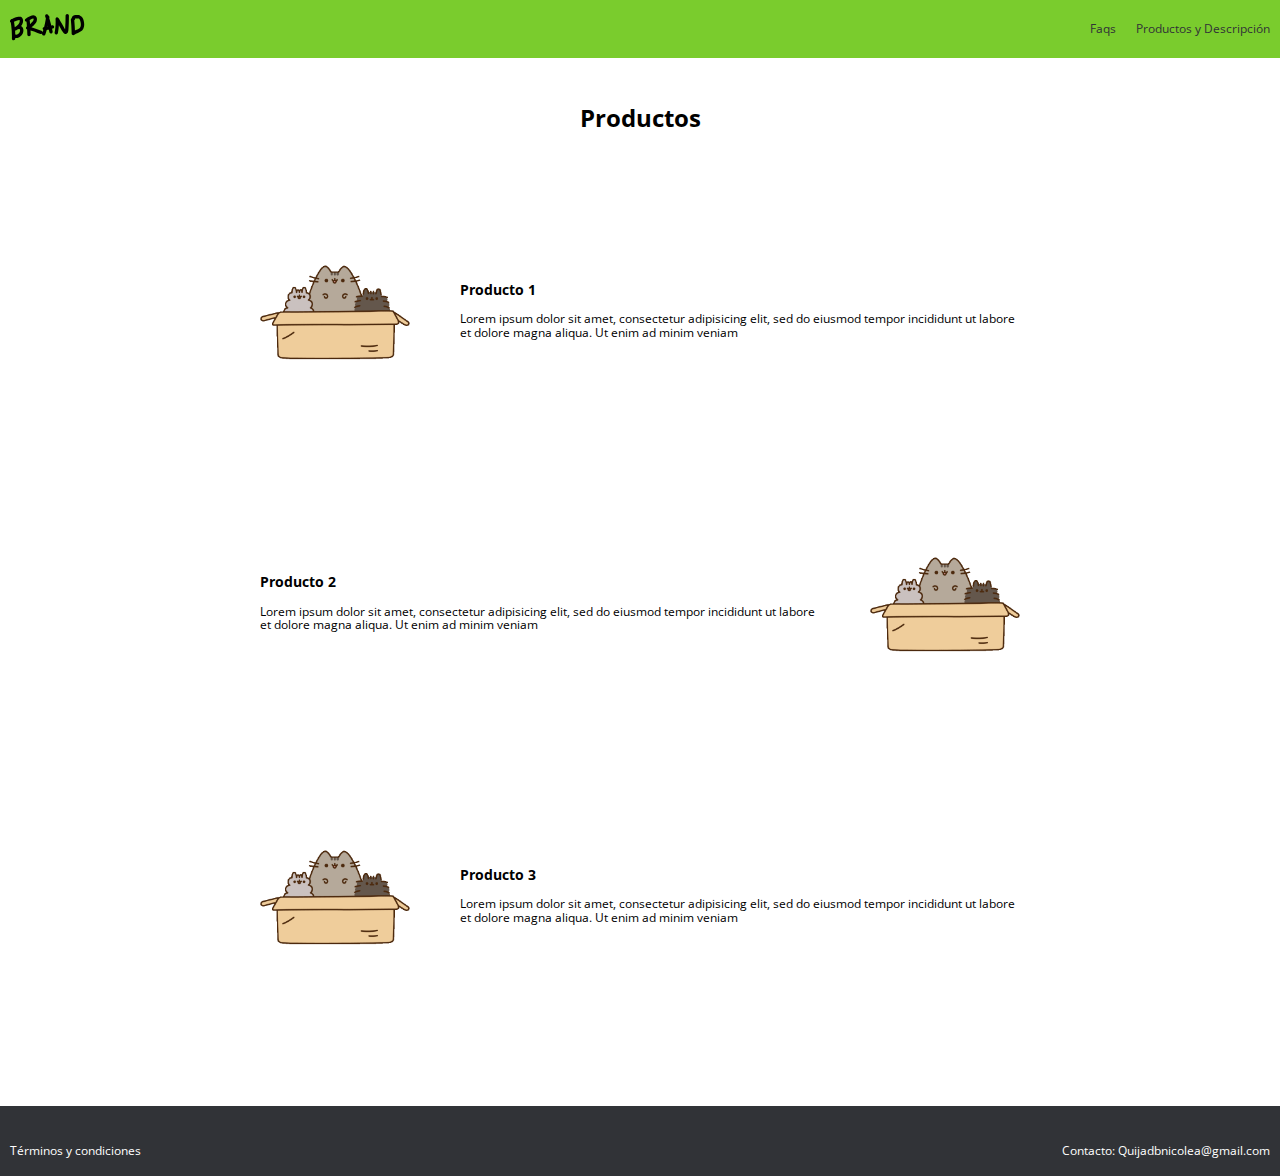
==== producto.html @ 0edb7b46 "Initial commit" ====
<!DOCTYPE html>
<html lang="es">
<head>
	<meta charset="utf-8">
	<meta name="viewport" content="width=device-width, initial-scale=1.0">
	<meta http-equiv="X-UA-Compatible" content="ie-edge">
	<!-- <link rel="stylesheet" href="https://cdn.jsdelivr.net/npm/bootstrap@4.5.3/dist/css/bootstrap.min.css" integrity="sha384-TX8t27EcRE3e/ihU7zmQxVncDAy5uIKz4rEkgIXeMed4M0jlfIDPvg6uqKI2xXr2" crossorigin="anonymous"> -->
	<link rel="stylesheet" type="text/css" href="css/grid.css">
	<link rel="stylesheet" type="text/css" href="css/animation.css">
	<link rel="stylesheet" type="text/css" href="css/normalize.css">
	<link rel="stylesheet" type="text/css" href="css/estilos.css">
	<link rel="stylesheet" type="text/css" href="css/mobile.css">
	

	<title>Brand</title>
</head>
	<!-- aqui empieza el navbar -->
	<nav>
		<div class="fadeInDown">
			<img src="images/logo.png">
		</div>

		<div class="nav_options"></div>
		<ul>
			<li><a href="#">Faqs</a></li>
			<li><a href="#">Productos y Descripción</a></li>
		</ul>
	</nav>
	<!-- aqui acaba el navbar -->

	<div class="container">
		<div class="title"><h1>Productos</h1></div>
		<div class="products-cat">
			<div class="row">
				<div class="product-img"><img src="images/box2.png"></div>
				<div class="product-description"> <h3>Producto 1</h3>Lorem ipsum dolor sit amet, consectetur adipisicing elit, sed do eiusmod
				tempor incididunt ut labore et dolore magna aliqua. Ut enim ad minim veniam</div>
			</div>
			<div class="row">
				<div class="product-description"> <h3>Producto 2</h3>Lorem ipsum dolor sit amet, consectetur adipisicing elit, sed do eiusmod
				tempor incididunt ut labore et dolore magna aliqua. Ut enim ad minim veniam</div>
				<div class="product-img-right"><img src="images/box2.png"></div>
				
			</div>
			

			<div class="row">
				<div class="product-img"><img src="images/box2.png"></div>
				<div class="product-description"><h3>Producto 3</h3>Lorem ipsum dolor sit amet, consectetur adipisicing elit, sed do eiusmod
				tempor incididunt ut labore et dolore magna aliqua. Ut enim ad minim veniam</div>
			</div>
			
		</div>
		
	</div>	

		
		
	
	
<!--incio del footer-->
	
	<footer>
		<div class="option">Términos y condiciones</div>
		<div class="option">Contacto: Quijadbnicolea@gmail.com</div>
	</footer>

	<!-- fin del footer-->

<script type="text/javascript"></script>
</html>
---- css/grid.css ----
.container{
	max-width: 900px;
	margin: auto;
	padding: 10px;
	
}

.row{
	display: flex;
	padding: 70px;
}
h1{
	justify-content: center;
	font-size: 16px;
	display: flex;
	padding: 20px;
}

.product-description{
	margin-top: 30px;
}

.product-img{
	padding-right: 50px;
}

.product-img-right{
	padding-left: 50px;
}
---- css/animation.css ----
.fadeIn{
	-webkit-animation-duration: 4s;
	animation-duration: 4s;
	-webkit-animation-fill-mode: both;
	animation-fill-mode: both;
	-webkit-animation-name: fadeIn;
	animation-name: fadeIn;
}

@keyframes fadeIn{
	from{
		opacity: 0;

	}
	to{
		opacity: 1;
	}
}


.fadeInDonw{
	-webkit-animation-duration: 1s;
	animation-duration: 1s;
	-webkit-animation-fill-mode: both;
	animation-fill-mode: both;
	-webkit-animation-name: fadeInDonw;
	animation-name: fadeInDonw;
}

@keyframes fadeInDonw{
	from{
		opacity: 0;
		-webkit-transform:translate3d(0,-100%,0);
		transform: translate3d(0,-100%,0);
	}
	to{
		opacity: 1;
		-webkit-transform: translate3d(0,0,0);
		transform: translate3d(0,0,0);
	}
}


.fadeInUp{
	-webkit-animation-duration: 1s;
	animation-duration: 1s;
	-webkit-animation-fill-mode: both;
	animation-fill-mode: both;
	-webkit-animation-name: fadeInUp;
	animation-name: fadeInUp;
}

@keyframes fadeInUp{
	from{
		opacity: 0;
		-webkit-transform:translate3d(0,100%,0);
		transform: translate3d(0,100%,0);
	}
	to{
		opacity: 1;
		-webkit-transform: translate3d(0,0,0);
		transform: translate3d(0,0,0);
	}
}
---- css/estilos.css ----
@import url('https://fonts.googleapis.com/css2?family=Open+Sans:wght@400;700&display=swap');
/*----------Variables*/
:root{
--green-color:#7ACC2D;
--white-color:white;
--black-color:#313337;
/* tipografia */ 
--normal:12px;	
/*Espaciado*/
--space:10px;
/*Box shadow*/
--box: 0px 2px 1px #e6e5e9; 

}

/*----------Variables*/
html, body{
	padding:0px;
	margin: 0px;
	font-size: var(--normal);
	font-family: 'Open Sans', sans-serif;
}

nav{
	display: flex;
	background-color: var(--green-color);
	padding: var(--space);
	color: var(--white-color);
	justify-content: space-between;
	align-items: center;

}

nav ul{
	display: flex;
}

nav li{
	padding-left: 20px;
	list-style: none;

}

nav li a{
	color: var(--black-color);
	text-decoration: none;
}

nav li a:hover{
	color: var(--white-color);

}


/* Main section */

.main_section{
	padding:15%;
	text-align: center;
}


.products{
	background-image: url("../images/curve.png");
	height: 50px;
	background-size: cover;
	background-position: center top;
	padding: 15%;
	display: flex;
}

.product{
	padding: 10px;
	margin-top: -240px;
}

.product .content{
	 background-color: var(--white-color);
	 padding: 15px;
	 box-shadow: var(--box);

}
.img_content{
	text-align: center;
}

.main_button{
	background-color:  var(--green-color);
	width: 100%;
	padding: var(--space);
	font-size: var(--normal);
	color:white;
	border:0;
	cursor: pointer;
	border-radius: 2px;

}

.main_button:hover{
	background-color: #5e9e22;

}

.beneficios{
	background-size: cover;
	background-position: center top;
	padding: 15%;
	display: flex;
}

.product_1{
	padding: 10px;
}

.product_1 .content{
	background-color: var(--white-color);
	padding: 15px;
	box-shadow: var(--box);


}
.event_detail_1{
	margin-top: 0px;
    background-color: white;
    position: relative;
    padding: 10px;
}
.event_detail_1 h2,p{
	margin-top: -8px;
}

.img_content_1{
	text-align: center;
}

.img_content_1 img{
	top: 958px;
	left: 239px;
	width: 138px;
	height: 113px;
}
.title_2{
	text-align: center;
	border-top: 1px solid #ededed;
	padding-top: 50px;
}
.mentions{
	background-size: cover;
	background-position: center top;
	padding: 0 10%;
	display: flex;
}

.product_2{
	padding: 10px;
}
.product_2 .content{
	background-color: var(--white-color);
	padding: 15px;
	box-shadow: var(--box);
}

.img_content_2{
	text-align: center;
}

.img_content_2 img{
	top: 1436px;
	left: 138px;
	width: 239px;
	height: 105px;
	border-radius: 2px 2px 0px 0px;
	opacity: 1;
}
.event_detail{
	/*margin: 20px 40px;*/
    margin-top: 0px;
    background-color: white;
    position: relative;
    padding: 10px;
    filter: drop-shadow(0 2px 5px rgba(0, 0, 0, 0.7));
}

.event_detail h2,p{
	margin-top: -8px;
}

footer{
	display: flex;
	background-color: var(--black-color);
	padding: var(--space);
	padding-top: 30px;
	color: var(--white-color);
	justify-content: space-between;
	align-items: center;
	margin-top: 50px;
	height: 30px;
}
---- css/mobile.css ----
@media (max-width: 600px){
	
	.products{
		display: inherit;
		height: auto;
	}

	.product{
		margin-top: auto;
	}

	.maind_secction{
		padding: 4%;
	}
	.beneficios, .mentions{
		display: inherit;
	}
}
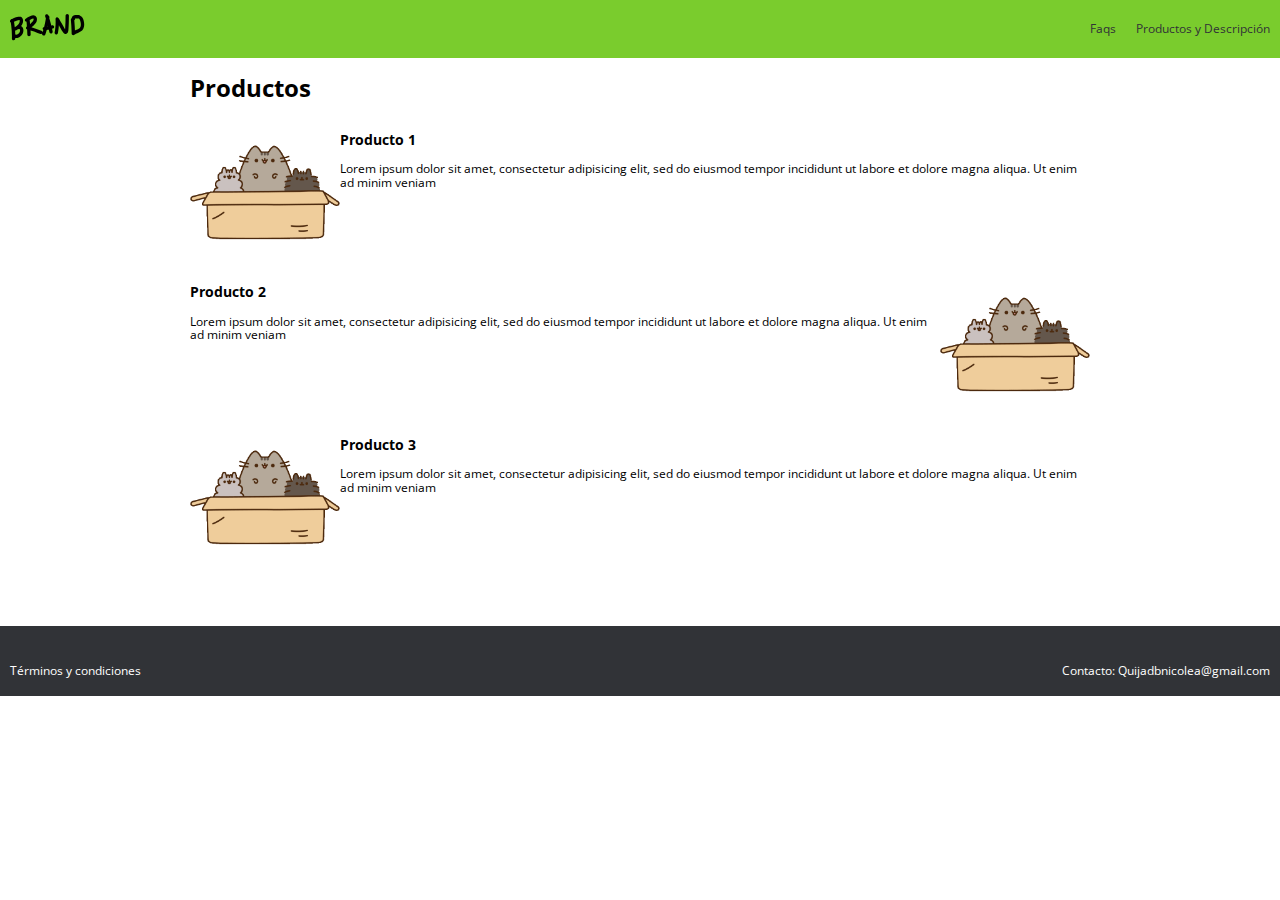
==== commit f18a3e82: "Redireccionando logo para home" ====
--- a/producto.html
+++ b/producto.html
@@ -17,7 +17,9 @@
 	<!-- aqui empieza el navbar -->
 	<nav>
 		<div class="fadeInDown">
-			<img src="images/logo.png">
+			<a href="index.html">
+				<img src="images/logo.png">
+			</a>
 		</div>
 
 		<div class="nav_options"></div>
--- a/css/grid.css
+++ b/css/grid.css
@@ -1,4 +1,90 @@
 .container{
+  max-width: 900px;
+  margin:auto;
+}
+
+/* Valor por columna = 8.3333333333 */
+
+.row{
+  display: flex;
+}
+
+.col-1{
+  width: 8.3333333333%;
+}
+.col-2{
+  width: 16.6666666666%;
+}
+.col-3{
+  width: 24.9999999999%;
+}
+.col-4{
+  width: 33.3333333332%;
+}
+.col-5{
+  width: 41.6666666665%;
+}
+.col-6{
+  width: 49.9999999998%;
+}
+.col-7{
+  width: 58.3333333331%;
+}
+.col-8{
+  width: 66.6666666664%;
+}
+.col-9{
+  width: 74.9999999997%;
+}
+.col-10{
+  width: 83.333333333%;
+}
+.col-11{
+  width: 91.6666666663%;
+}
+.col-12{
+  width: 100%;
+}
+
+.col-1,.col-2,.col-3,.col-4,.col-5,.col-6,.col-7,.col-8,.col-9,.col-10,.col-11,.col-12{
+  padding: 10px;
+}
+.col-1 img,.col-2 img,.col-3 img,.col-4 img,.col-5 img,.col-6 img,.col-7 img,.col-8 img,.col-9 img,.col-10 img,.col-11 img,.col-12 img{
+  width: 100%;
+}
+
+.no-desk{
+  display: none;
+}
+
+@media (max-width:600px) {
+  .container{
+    padding: 30px;
+  }
+  .no-mobile{
+    display: none
+  }
+  .no-desk{
+    display: initial;
+  }
+  .row{
+    display: inline;
+    padding: 10px;
+  }
+  .col-1,.col-2,.col-3,.col-4,.col-5,.col-6,.col-7,.col-8,.col-9,.col-10,.col-11,.col-12{
+    width: 100%;
+    padding: 0px;
+  }
+}
+/
+
+
+
+
+
+
+
+/*.container{
 	max-width: 900px;
 	margin: auto;
 	padding: 10px;
@@ -28,3 +114,4 @@
 	padding-left: 50px;
 }
 
+*/--- a/css/estilos.css
+++ b/css/estilos.css
@@ -52,6 +52,10 @@
 
 }
 
+label{
+	font-size: var(--normal);
+
+}
 
 /* Main section */
 
@@ -182,9 +186,41 @@
     filter: drop-shadow(0 2px 5px rgba(0, 0, 0, 0.7));
 }
 
+
 .event_detail h2,p{
 	margin-top: -8px;
 }
+
+/*-----------Venta */
+
+.modulo_pago{
+	background-color: var(--white-color);
+	box-shadow: var(--box);
+	padding: var(--space);
+
+
+}
+
+.modulo_pago_images{
+	max-width: 150px;
+	text-align: center;
+	margin: auto; 
+}
+
+.data{
+	margin-top: var(--space);
+	width: 100%;
+	height: 35px;
+	border-radius: 2px;
+	border: 1px solid var(--black-color);
+	box-sizing: border-box;
+}
+
+.modulo_pago .main_button{
+	margin-top: 10px;
+}
+
+/*------------------Footer */
 
 footer{
 	display: flex;
@@ -197,3 +233,15 @@
 	margin-top: 50px;
 	height: 30px;
 }
+.contact a{
+	color: var(--green-color);
+}
+
+.content-preguntas{
+	background-color: gray;
+	color: var(--white-color);
+}
+
+
+	
+
